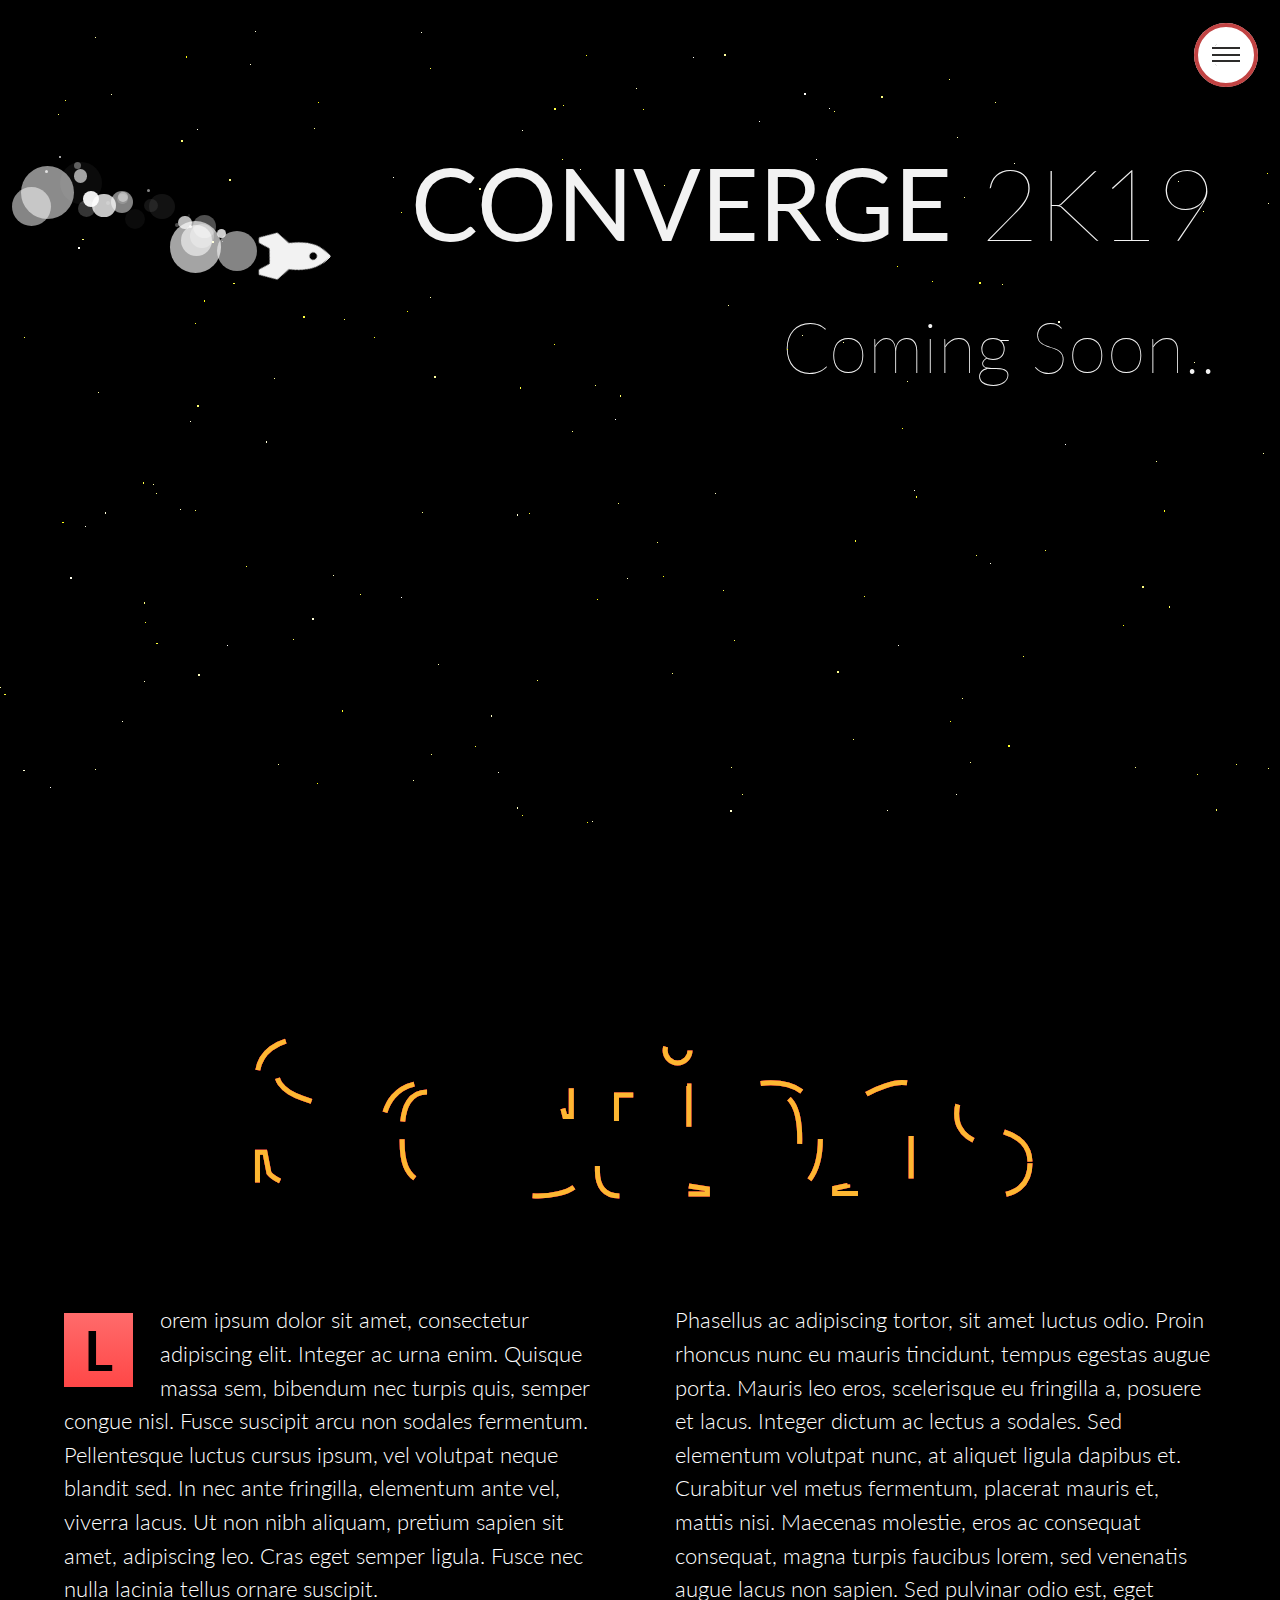
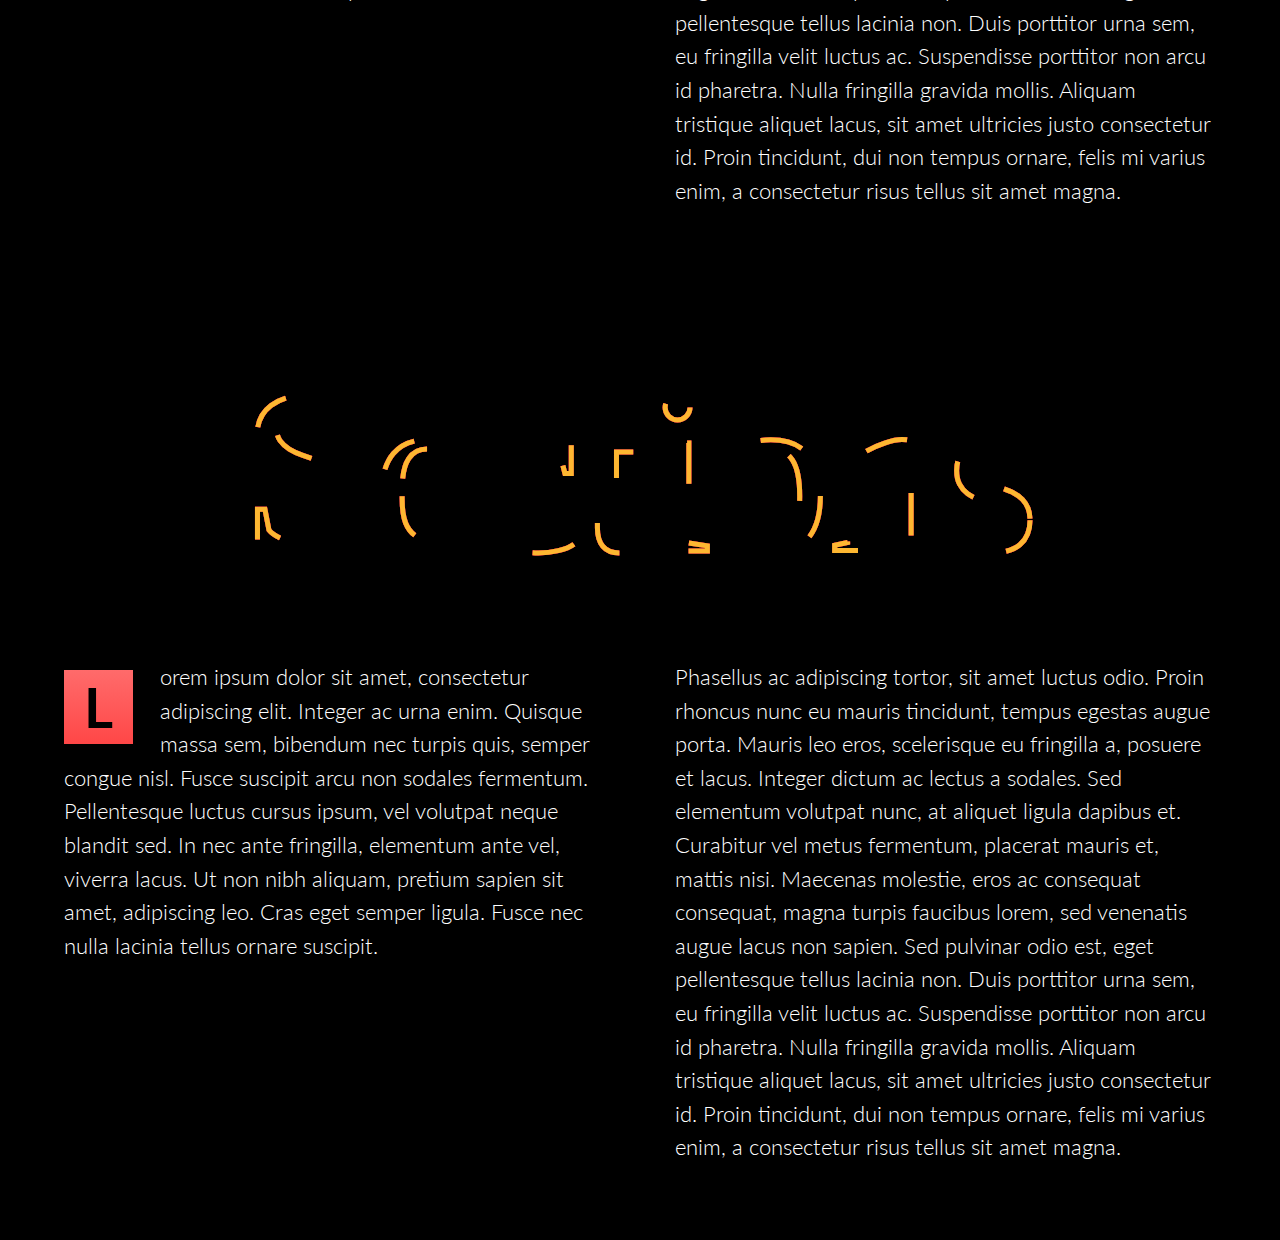
==== Converge[wip]/index.html @ 0203c0a3 "added a section type,integrated navbar and canvas" ====
<!DOCTYPE html>
<html lang="en" class="no-js">
	<head>
		<meta charset="UTF-8" />
		<meta name="viewport" content="width=device-width, initial-scale=1">
		<title>Menu Button</title>
		<link rel="shortcut icon" href="favicon.png">
		<link href="https://fonts.googleapis.com/css?family=Source+Sans+Pro:200,400|Playfair+Display:400,700" rel="stylesheet">
		<link rel="stylesheet" type="text/css" href="css2/normalize.css" />
		<link rel="stylesheet" type="text/css" href="css2/demo.css" />
		<link rel="stylesheet" type="text/css" href="pater2/pater.css" />
		  <link rel='stylesheet' href='http://netdna.bootstrapcdn.com/font-awesome/4.0.3/css/font-awesome.css'>

      <link rel="stylesheet" href="csscust/style.css">
		<script>document.documentElement.className = 'js';</script>
	</head>
	<body class="demo-5">
		<main class="main main--demo-5">
			<div class="content content--demo-5">
				<div class="hamburger hamburger--demo-5 js-hover">
					<div class="hamburger__line hamburger__line--01">
						<div class="hamburger__line-in hamburger__line-in--01 hamburger__line-in--demo-5"></div>
					</div>
					<div class="hamburger__line hamburger__line--02">
						<div class="hamburger__line-in hamburger__line-in--02 hamburger__line-in--demo-5"></div>
					</div>
					<div class="hamburger__line hamburger__line--03">
						<div class="hamburger__line-in hamburger__line-in--03 hamburger__line-in--demo-5"></div>
					</div>
					<div class="hamburger__line hamburger__line--cross01">
						<div class="hamburger__line-in hamburger__line-in--cross01 hamburger__line-in--demo-5"></div>
					</div>
					<div class="hamburger__line hamburger__line--cross02">
						<div class="hamburger__line-in hamburger__line-in--cross02 hamburger__line-in--demo-5"></div>
					</div>
				</div>
				  <div id='wrapper'>
    <header id='header'>
   
    </header>
    <div class='clearfix' id='banner'>
      <div class='wrap clearfix'>
        <h1><span>CONVERGE</span> 2K19</h1>
        <h2> Coming Soon..</h2>
      </div>
    </div>

    <div id='lipsum'>
      <div class='wrap clearfix'>
        <svg viewBox="0 0 960 300">
  <symbol id="s-text">
    <text text-anchor="middle" x="50%" y="80%">Sections</text>
  </symbol>

  <g class = "g-ants">
    <use xlink:href="#s-text" class="text-copy"></use>
    <use xlink:href="#s-text" class="text-copy"></use>
    <use xlink:href="#s-text" class="text-copy"></use>
    <use xlink:href="#s-text" class="text-copy"></use>
    <use xlink:href="#s-text" class="text-copy"></use>
  </g>
</svg>
        <p><span class='dropcap'>L</span>orem ipsum dolor sit amet, consectetur adipiscing elit. Integer ac urna enim. Quisque massa sem, bibendum nec turpis quis, semper congue nisl. Fusce suscipit arcu non sodales fermentum. Pellentesque luctus cursus ipsum, vel volutpat neque blandit sed. In nec ante fringilla, elementum ante vel, viverra lacus. Ut non nibh aliquam, pretium sapien sit amet, adipiscing leo. Cras eget semper ligula. Fusce nec nulla lacinia tellus ornare suscipit.</p>
        <p>Phasellus ac adipiscing tortor, sit amet luctus odio. Proin rhoncus nunc eu mauris tincidunt, tempus egestas augue porta. Mauris leo eros, scelerisque eu fringilla a, posuere et lacus. Integer dictum ac lectus a sodales. Sed elementum volutpat nunc, at aliquet ligula dapibus et. Curabitur vel metus fermentum, placerat mauris et, mattis nisi. Maecenas molestie, eros ac consequat consequat, magna turpis faucibus lorem, sed venenatis augue lacus non sapien. Sed pulvinar odio est, eget pellentesque tellus lacinia non. Duis porttitor urna sem, eu fringilla velit luctus ac. Suspendisse porttitor non arcu id pharetra. Nulla fringilla gravida mollis. Aliquam tristique aliquet lacus, sit amet ultricies justo consectetur id. Proin tincidunt, dui non tempus ornare, felis mi varius enim, a consectetur risus tellus sit amet magna.</p>
      </div>
    </div>


     <div id='lipsum'>
      <div class='wrap clearfix'>
        <svg viewBox="0 0 960 300">
  <symbol id="s-text">
    <text text-anchor="middle" x="50%" y="80%">Sections</text>
  </symbol>

  <g class = "g-ants">
    <use xlink:href="#s-text" class="text-copy"></use>
    <use xlink:href="#s-text" class="text-copy"></use>
    <use xlink:href="#s-text" class="text-copy"></use>
    <use xlink:href="#s-text" class="text-copy"></use>
    <use xlink:href="#s-text" class="text-copy"></use>
  </g>
</svg>
        <p><span class='dropcap'>L</span>orem ipsum dolor sit amet, consectetur adipiscing elit. Integer ac urna enim. Quisque massa sem, bibendum nec turpis quis, semper congue nisl. Fusce suscipit arcu non sodales fermentum. Pellentesque luctus cursus ipsum, vel volutpat neque blandit sed. In nec ante fringilla, elementum ante vel, viverra lacus. Ut non nibh aliquam, pretium sapien sit amet, adipiscing leo. Cras eget semper ligula. Fusce nec nulla lacinia tellus ornare suscipit.</p>
        <p>Phasellus ac adipiscing tortor, sit amet luctus odio. Proin rhoncus nunc eu mauris tincidunt, tempus egestas augue porta. Mauris leo eros, scelerisque eu fringilla a, posuere et lacus. Integer dictum ac lectus a sodales. Sed elementum volutpat nunc, at aliquet ligula dapibus et. Curabitur vel metus fermentum, placerat mauris et, mattis nisi. Maecenas molestie, eros ac consequat consequat, magna turpis faucibus lorem, sed venenatis augue lacus non sapien. Sed pulvinar odio est, eget pellentesque tellus lacinia non. Duis porttitor urna sem, eu fringilla velit luctus ac. Suspendisse porttitor non arcu id pharetra. Nulla fringilla gravida mollis. Aliquam tristique aliquet lacus, sit amet ultricies justo consectetur id. Proin tincidunt, dui non tempus ornare, felis mi varius enim, a consectetur risus tellus sit amet magna.</p>
      </div>
    </div>

  </div>
				<div class="global-menu">
					<div class="global-menu__wrap">
						<a class="global-menu__item global-menu__item--demo-5" href="#">Home</a>
						<a class="global-menu__item global-menu__item--demo-5" href="#">Events</a>
						<a class="global-menu__item global-menu__item--demo-5" href="#">Highlights</a>
						<a class="global-menu__item global-menu__item--demo-5" href="#">Reach Us</a>
						<a class="global-menu__item global-menu__item--demo-5" href="#">Meet our team</a>
					</div>
				</div>
				<svg class="shape-overlays" viewBox="0 0 100 100" preserveAspectRatio="none">
					<path class="shape-overlays__path"></path>
					<path class="shape-overlays__path"></path>
				</svg>
			</div>
		</main>
		<script src="js2/demo.js"></script>
		<script src="js2/easings.js"></script>
		<script src="js2/demo5.js"></script>
		  <script src='http://cdnjs.cloudflare.com/ajax/libs/jquery/2.1.3/jquery.min.js'></script>

  

    <script  src="jscust/index.js"></script>
	</body>
</html>
---- Converge[wip]/css2/demo.css ----
*,
*::after,
*::before {
	box-sizing: border-box;
}

html {
	background: #000;
}

body {
	font-family: 'Source Sans Pro', Avenir, 'Helvetica Neue', Helvetica, Arial, sans-serif;
	min-height: 100vh;
	color: #57585c;
	color: var(--color-text);	
	background-color: #fff;
	background-color: var(--color-bg);
	-webkit-font-smoothing: antialiased;
	-moz-osx-font-smoothing: grayscale;
}

/* Color schemes */
.demo-1 {
	--color-text: #fff;
	--color-bg: #ddd;
	--color-link: #fff;
	--color-link-hover: #2735da;
	--color-info: #fff;
	--color-main-bg: #171619;
	--path-fill-1: #413f46;
	--path-fill-2: #e6e5ea;
	--path-fill-3: #cccccc;
	--color-title: #fff;
	--font-family-title: 'Montserrat', sans-serif;
	--font-size-title: 7vmax;
	--font-weight-title: 700;
	--color-menu: #171616;
	--color-menu-hover: #ffffff;
	--font-family-menu: 'Montserrat', sans-serif;
	--font-size-menu: 3vmax;
	--font-weight-menu: 700;
	--button-bg: #fff;
	--button-circle: #6b6b6b;
	--button-line: #222;
}

.demo-2 {
	--color-text: #fff;
	--color-bg: #333;
	--color-link: #fff;
	--color-link-hover: #f44e5e;
	--color-info: #fff;
	--color-main-bg: #efcb7b;
	--path-fill-1: #dce3f1;
	--path-fill-2: #869ccc;
	--path-fill-3: #30436f;
	--path-fill-4: #0d1831;
	--color-title: #fff;
	--font-family-title: inherit;
	--font-size-title: 6vmax;
	--font-weight-title: 200;
	--color-menu: #fff;
	--color-menu-hover: #fff;
	--font-family-menu: inherit;
	--font-size-menu: 4vmax;
	--font-weight-menu: 200;
	--button-bg: #fff;
	--button-circle: #fff;
	--button-line: #222;
}

.demo-3 {
	--color-text: #fbd54a;
	--color-bg: #333;
	--color-link: #4d4f5f;
	--color-link-hover: #bfb5b5;
	--color-info: #fff;
	--color-main-bg: #24262d;
	--path-fill-1: #000000;
	--path-fill-2: #1d1d1f;
	--path-fill-3: #fbd54a;
	--color-title: #fff;
	--font-family-title: 'Arapey', serif;
	--font-size-title: 5vmax;
	--font-weight-title: 400;
	--color-menu: #000000;
	--color-menu-hover: #fff;
	--font-family-menu: 'Arapey', serif;
	--font-size-menu: 4vmax;
	--font-weight-menu: 400;
	--button-bg: #fff;
	--button-circle: #ada4a4;
	--button-line: #222;
}

.demo-4 {
	--color-text: #fff;
	--color-bg: #333;
	--color-link: #1b198c;
	--color-link-hover: #d3eaa2;
	--color-info: #fff;
	--color-main-bg: #3735d0;
	--path-fill-1: #241e84;
	--path-fill-2: #d3eaa2;
	--color-title: #fff;
	--font-family-title: 'Pompiere', serif;
	--font-size-title: 6vmax;
	--font-weight-title: 300;
	--color-menu: #3735d0;
	--color-menu-hover: #b2dc53;
	--font-family-menu: var(--font-family-title);
	--font-size-menu: 4vmax;
	--font-weight-menu: 300;
	--button-bg: #b3dc53;
	--button-circle: #1b198b;
	--button-line: #fff;
}

.demo-5 {
	--color-text: #c04444;
	--color-bg: #333;
	--color-link: #2d2c2b;
	--color-link-hover: #c14343;
	--color-info: #fff;
	--color-main-bg: #ece7de;
	--path-fill-1: #c04444;
	--path-fill-2: #1b1a19;
	--color-title: inherit;
	--font-family-title: 'Playfair Display', serif;
	--font-size-title: 6vmax;
	--font-weight-title: 700;
	--color-menu: #ffffff;
	--color-menu-hover: #c14343;
	--font-family-menu: var(--font-family-title);
	--font-size-menu: 3.5vmax;
	--font-weight-menu: 400;
	--button-bg: #fff;
	--button-circle: #c14343;
	--button-line: #2d2c2b;
}

.demo-6 {
	--color-text: #120047;
	--color-bg: #333;
	--color-link: #110046;
	--color-link-hover: #e83779;
	--color-info: #fff;
	--color-main-bg: #7115d8;
	--path-fill-1: url(#gradient1);
	--path-fill-2: url(#gradient2);
	--path-fill-3: url(#gradient3);
	--color-title: inherit;
	--font-family-title: 'Rozha One', serif;
	--font-size-title: 8vmax;
	--font-weight-title: 400;
	--color-menu: #ffffff;
	--color-menu-hover: #c14343;
	--font-family-menu: var(--font-family-title);
	--font-size-menu: 3.5vmax;
	--font-weight-menu: 400;
	--button-bg: #120047;
	--button-circle: #9236f7;
	--button-line: #ffffff;
}

/* Fade effect */
.js body {
	opacity: 0;
	transition: opacity 0.3s;		
}

.js body.render {
	opacity: 1;
}

a {
	text-decoration: none;
	color: #5d93d8;
	color: var(--color-link);
	outline: none;
}

a:hover,
a:focus {
	color: #423c2b;
	color: var(--color-link-hover);
	outline: none;
}

.hidden {
	position: absolute;
	overflow: hidden;
	width: 0;
	height: 0;
	pointer-events: none;
}

/* Icons */
.icon {
	display: block;
	width: 1.5em;
	height: 1.5em;
	margin: 0 auto;
	fill: currentColor;
}

.icon--keyboard {
	display: none;
}

main {
	position: relative;
	width: 100%;
	min-height: 100vh;
	background-color: var(--color-main-bg);
}

.content {
	position: relative;
	display: flex;
	justify-content: center;
	align-items: center;
	min-height: 100vh;
	margin: 0 auto;
	pointer-events: none;
}

.content--fixed {
	position: fixed;
	top: 0;
	left: 0;
	display: grid;
	align-content: space-between;
	width: 100%;
	max-width: none;
	min-height: 0;
	height: 100vh;
	padding: 1.5em;
	grid-template-columns: 50% 50%;
	grid-template-rows: auto auto 4em;
	grid-template-areas: 'header ...'
	'... ...'
	'github demos';
}

.content--fixed a {
	pointer-events: auto;
}

/* Header */
.codrops-header {
	position: relative;
	z-index: 100;
	display: flex;
	flex-direction: row;
	align-items: flex-start;
	align-items: center;
	align-self: start;
	grid-area: header;
	justify-self: start;
}

.codrops-header__title {
	font-size: 1em;
	font-weight: bold;
	margin: 0;
	padding: 0.75em 0;
}

.info {
	margin: 0 0 0 1.25em;
	font-style: italic;
	color: var(--color-info);
	font-weight: bold;
}

.github {
	display: block;
	align-self: end;
	grid-area: github;
	justify-self: start;
	margin: 0.5em;
}

.demos {
	position: relative;
	display: block;
	align-self: end;
	text-align: center;
	grid-area: demos;
	margin-bottom: 0.5em;
}

.demo {
	margin: 0 0.15em;
}

.demo:hover,
.demo:focus {
	opacity: 0.5;
}

.demo span {
	white-space: nowrap;
	text-transform: lowercase;
	pointer-events: none;
}

.demo span::before {
	content: '#';
}

a.demo--current {
	pointer-events: none;
}

/* Top Navigation Style */
.codrops-links {
	position: relative;
	display: flex;
	justify-content: center;
	margin: 0 1em 0 0;
	text-align: center;
	white-space: nowrap;
}

.codrops-icon {
	display: inline-block;
	margin: 0.15em;
	padding: 0.25em;
}

.demo-title {
	color: var(--color-title);
	font-family: var(--font-family-title);
	font-size: var(--font-size-title);
	font-weight: var(--font-weight-title);
}

.global-menu {
	width: 100vw;
	height: 90vh;
	display: flex;
	justify-content: center;
	align-items: center;
	position: fixed;
	top: 0;
	left: 0;
	pointer-events: none;
	z-index: 100;
}

.demo-5 .global-menu {
	text-align: center;
}

.global-menu__item {
	color: var(--color-menu);
	font-family: var(--font-family-menu);
	font-size: var(--font-size-menu);
	font-weight: var(--font-weight-menu);
	opacity: 0;
	transform: translateY(-100%);
	pointer-events: none;
	display: block;
	margin: 0.25em 0;
	transition: transform 0.3s, opacity 0.3s;
	transition-timing-function: ease-in;
}

.global-menu__item--demo-2:nth-child(odd) {
	transform: translateY(-100%) rotate(10deg);
}

.global-menu__item--demo-2:nth-child(even) {
	transform: translateY(-100%) rotate(-10deg);
}

.global-menu__item--demo-3 {
	transition: transform 0.1s, opacity 0.1s;
	transform: translateY(100%);
	transition-timing-function: ease-out;
}

.global-menu__item--demo-4,
.global-menu__item--demo-5 {
	transition: transform 0.1s, opacity 0.1s;
	transition-timing-function: ease-out;
}

.global-menu__item--demo-4 {
	transform: translateX(40%);
}

.global-menu__item--demo-5:nth-child(odd) {
	transform: translateX(100%) rotate(10deg) scale(0.5);
}

.global-menu__item--demo-5:nth-child(even) {
	transform: translateX(100%) rotate(-10deg) scale(0.5);
}

.global-menu__item--demo-6 {
	transform: translateY(100%);
}

.global-menu__item:hover {
	color: var(--color-menu-hover);
}

.global-menu__item.is-opened {
	opacity: 1;
	transform: translateY(0) rotate(0);
	pointer-events: auto;
	transition-timing-function: ease;
}

.global-menu__item--demo-4.is-opened,
.global-menu__item--demo-5.is-opened {
	transform: translateX(0) rotate(0);
}

.global-menu__item--demo-4.is-opened {
	transition-timing-function: cubic-bezier(0.230, 1.000, 0.355, 1.400);
}

.global-menu__item:nth-of-type(1) {
	transition-delay: 0s;
}

.global-menu__item.is-opened:nth-of-type(1) {
	transition-delay: 0.85s;
}

.global-menu__item:nth-of-type(2) {
	transition-delay: 0.05s;
}

.global-menu__item.is-opened:nth-of-type(2) {
	transition-delay: 0.8s;
}

.global-menu__item:nth-of-type(3) {
	transition-delay: 0.1s;
}

.global-menu__item.is-opened:nth-of-type(3) {
	transition-delay: 0.75s;
}

.global-menu__item:nth-of-type(4) {
	transition-delay: 0.15s;
}

.global-menu__item.is-opened:nth-of-type(4) {
	transition-delay: 0.7s;
}

/* demo 2 */
.global-menu__item--demo-2:nth-of-type(1) {
	transition-delay: 0s;
}

.global-menu__item--demo-2.is-opened:nth-of-type(1) {
	transition-delay: 0.85s;
}

.global-menu__item--demo-2:nth-of-type(2) {
	transition-delay: 0.05s;
}

.global-menu__item--demo-2.is-opened:nth-of-type(2) {
	transition-delay: 0.8s;
}

.global-menu__item--demo-2:nth-of-type(3) {
	transition-delay: 0.1s;
}

.global-menu__item--demo-2.is-opened:nth-of-type(3) {
	transition-delay: 0.75s;
}

.global-menu__item--demo-2:nth-of-type(4) {
	transition-delay: 0.15s;
}

.global-menu__item--demo-2.is-opened:nth-of-type(4) {
	transition-delay: 0.7s;
}

/* demo 3 */
.global-menu__item--demo-3.is-opened {
	transition-duration: 0.3s;
}

.global-menu__item--demo-3:nth-of-type(1) {
	transition-delay: 0s;
}

.global-menu__item--demo-3.is-opened:nth-of-type(1) {
	transition-delay: 0.65s;
}

.global-menu__item--demo-3:nth-of-type(2) {
	transition-delay: 0s;
}

.global-menu__item--demo-3.is-opened:nth-of-type(2) {
	transition-delay: 0.7s;
}

.global-menu__item--demo-3:nth-of-type(3) {
	transition-delay: 0s;
}

.global-menu__item--demo-3.is-opened:nth-of-type(3) {
	transition-delay: 0.75s;
}

.global-menu__item--demo-3:nth-of-type(4) {
	transition-delay: 0s;
}

.global-menu__item--demo-3.is-opened:nth-of-type(4) {
	transition-delay: 0.8s;
}

/* demo 4 */
.global-menu__item--demo-4.is-opened {
	transition-duration: 0.6s;
}

.global-menu__item--demo-4:nth-of-type(1) {
	transition-delay: 0s;
}

.global-menu__item--demo-4.is-opened:nth-of-type(1) {
	transition-delay: 0.45s;
}

.global-menu__item--demo-4:nth-of-type(2) {
	transition-delay: 0.05s;
}

.global-menu__item--demo-4.is-opened:nth-of-type(2) {
	transition-delay: 0.5s;
}

.global-menu__item--demo-4:nth-of-type(3) {
	transition-delay: 0.1s;
}

.global-menu__item--demo-4.is-opened:nth-of-type(3) {
	transition-delay: 0.55s;
}

.global-menu__item--demo-4:nth-of-type(4) {
	transition-delay: 0.15s;
}

.global-menu__item--demo-4.is-opened:nth-of-type(4) {
	transition-delay: 0.6s;
}

/* demo 5 */
.global-menu__item--demo-5.is-opened {
	transition-duration: 0.4s;
}

.global-menu__item--demo-5:nth-of-type(1) {
	transition-delay: 0s;
}

.global-menu__item--demo-5.is-opened:nth-of-type(1) {
	transition-delay: 0.55s;
}

.global-menu__item--demo-5:nth-of-type(2) {
	transition-delay: 0.05s;
}

.global-menu__item--demo-5.is-opened:nth-of-type(2) {
	transition-delay: 0.6s;
}

.global-menu__item--demo-5:nth-of-type(3) {
	transition-delay: 0.1s;
}

.global-menu__item--demo-5.is-opened:nth-of-type(3) {
	transition-delay: 0.65s;
}

.global-menu__item--demo-5:nth-of-type(4) {
	transition-delay: 0.15s;
}

.global-menu__item--demo-5.is-opened:nth-of-type(4) {
	transition-delay: 0.7s;
}

/* demo 6 */
.global-menu__item--demo-6.is-opened {
	transition-duration: 0.8s;
}

.global-menu__item--demo-6:nth-of-type(1) {
	transition-delay: 0.25s;
}

.global-menu__item--demo-6.is-opened:nth-of-type(1) {
	transition-delay: 1s;
}

.global-menu__item--demo-6:nth-of-type(2) {
	transition-delay: 0.2s;
}

.global-menu__item--demo-6.is-opened:nth-of-type(2) {
	transition-delay: 1.1s;
}

.global-menu__item--demo-6:nth-of-type(3) {
	transition-delay: 0.15s;
}

.global-menu__item--demo-6.is-opened:nth-of-type(3) {
	transition-delay: 1.2s;
}

.global-menu__item--demo-6:nth-of-type(4) {
	transition-delay: 0.1s;
}

.global-menu__item--demo-6.is-opened:nth-of-type(4) {
	transition-delay: 1.3s;
}

.shape-overlays {
	width: 100vw;
	height: 100vh;
	pointer-events: none;
	position: fixed;
	top: 0;
	left: 0;
}

.shape-overlays.is-opened {
	pointer-events: auto;
}

.shape-overlays__path:nth-of-type(1) {
	fill: var(--path-fill-1);
}

.shape-overlays__path:nth-of-type(2) {
	fill: var(--path-fill-2);
}

.shape-overlays__path:nth-of-type(3) {
	fill: var(--path-fill-3);
}

.shape-overlays__path:nth-of-type(4) {
	fill: var(--path-fill-4);
}

@-webkit-keyframes intervalHamburgerBorder {
	0% {
		opacity: 1;
		-webkit-transform: scale(1);
		transform: scale(1);
	}
	80% {
		-webkit-transform: scale(1.6);
		transform: scale(1.6);
	}
	100% {
		opacity: 0;
		-webkit-transform: scale(1.6);
		transform: scale(1.6);
	}
}

@keyframes intervalHamburgerBorder {
	0% {
		opacity: 1;
		-webkit-transform: scale(1);
		transform: scale(1);
	}
	80% {
		-webkit-transform: scale(1.6);
		transform: scale(1.6);
	}
	100% {
		opacity: 0;
		-webkit-transform: scale(1.6);
		transform: scale(1.6);
	}
}

.hamburger {
	width: 64px;
	height: 64px;
	display: block;
	position: relative;
	cursor: pointer;
	position: absolute;
	top: 2.25em;
	right: 2.25em;
	z-index: 110;
	border-radius: 50%;
	background-color: var(--button-bg);
	pointer-events: auto;
	-webkit-tap-highlight-color: rgba(0,0,0,0);
}

.hamburger::after {
	width: 64px;
	height: 64px;
	box-sizing: border-box;
	content: '';
	display: block;
	position: absolute;
	top: 0;
	left: 0;
	pointer-events: none;
	border: 4px solid var(--button-circle);
	border-radius: 50%;
	-webkit-animation-duration: 1.2s;
	animation-duration: 1.2s;
	-webkit-animation-name: intervalHamburgerBorder;
	animation-name: intervalHamburgerBorder;
	-webkit-animation-iteration-count: infinite;
	animation-iteration-count: infinite;
}

.hamburger__line {
	width: 28px;
	height: 2px;
	overflow: hidden;
	position: absolute;
	z-index: 10;
}

.hamburger__line-in {
	width: 84px;
	height: 2px;
	position: absolute;
	top: 0;
	left: 0;
}

.hamburger__line-in::before,
.hamburger__line-in::after {
	width: 28px;
	height: 2px;
	content: '';
	display: block;
	position: absolute;
	top: 0;
	background-color: var(--button-line);
}

.hamburger__line-in::before {
	left: -56px;
}

.hamburger__line-in::after {
	left: 0;
}

.hamburger__line--01,
.hamburger__line--02,
.hamburger__line--03,
.hamburger__line--cross01,
.hamburger__line--cross02 {
	left: 18px;
}

.hamburger__line--01 {
	top: 24.6px;
}

.hamburger__line--02,
.hamburger__line--cross01,
.hamburger__line--cross02 {
	top: 31px;
}

.hamburger__line--03 {
	top: 37.4px;
}

.hamburger__line--cross01 {
	-webkit-transform: rotate(45deg);
	transform: rotate(45deg);
}

.hamburger__line--cross02 {
	-webkit-transform: rotate(-45deg);
	transform: rotate(-45deg);
}

.hamburger__line {
	-webkit-transition-duration: 0.6s;
	transition-duration: 0.6s;
	-webkit-transition-timing-function: cubic-bezier(0.19, 1, 0.22, 1);
	transition-timing-function: cubic-bezier(0.19, 1, 0.22, 1);
}

.hamburger__line-in {
	-webkit-transition-duration: 0.6s;
	transition-duration: 0.6s;
	-webkit-transition-timing-function: cubic-bezier(0.19, 1, 0.22, 1);
	transition-timing-function: cubic-bezier(0.19, 1, 0.22, 1);
}

.hamburger__line-in::before,
.hamburger__line-in::after {
	-webkit-transition-timing-function: cubic-bezier(0.19, 1, 0.22, 1);
	transition-timing-function: cubic-bezier(0.19, 1, 0.22, 1);
	-webkit-transition-property: -webkit-transform;
	transition-property: -webkit-transform;
	transition-property: transform;
	transition-property: transform, -webkit-transform;
}

.hamburger__line-in--cross01,
.hamburger__line-in--cross02 {
	-webkit-transform: translateX(-33.3%);
	transform: translateX(-33.3%);
}

.hamburger__line-in--01 {
	-webkit-transition-delay: 0.2s;
	transition-delay: 0.2s;
}

.hamburger__line-in--02 {
	-webkit-transition-delay: 0.25s;
	transition-delay: 0.25s;
}

.hamburger__line-in--02::before,
.hamburger__line-in--02::after {
	-webkit-transition-delay: 0.05s;
	transition-delay: 0.05s;
}

.hamburger__line-in--03 {
	-webkit-transition-delay: 0.3s;
	transition-delay: 0.3s;
}

.hamburger__line-in--03::before,
.hamburger__line-in--03::after {
	-webkit-transition-delay: 0.1s;
	transition-delay: 0.1s;
}

.hamburger__line-in--cross01 {
	-webkit-transition-delay: 0.0s;
	transition-delay: 0.0s;
}

.hamburger__line-in--cross02 {
	-webkit-transition-delay: 0.05s;
	transition-delay: 0.05s;
}

.hamburger__line-in--cross02::before,
.hamburger__line-in--cross02::after {
	-webkit-transition-delay: 0.1s;
	transition-delay: 0.1s;
}

.hamburger.is-opened-navi .hamburger__line-in--01,
.hamburger.is-opened-navi .hamburger__line-in--02,
.hamburger.is-opened-navi .hamburger__line-in--03 {
	-webkit-transform: translateX(33.3%);
	transform: translateX(33.3%);
}

.hamburger.is-opened-navi .hamburger__line-in--cross01,
.hamburger.is-opened-navi .hamburger__line-in--cross02 {
	-webkit-transform: translateX(0);
	transform: translateX(0);
}

.hamburger.is-opened-navi .hamburger__line-in--01 {
	-webkit-transition-delay: 0s;
	transition-delay: 0s;
}

.hamburger.is-opened-navi .hamburger__line-in--02 {
	-webkit-transition-delay: 0.05s;
	transition-delay: 0.05s;
}

.hamburger.is-opened-navi .hamburger__line-in--03 {
	-webkit-transition-delay: 0.1s;
	transition-delay: 0.1s;
}

.hamburger.is-opened-navi .hamburger__line-in--cross01 {
	-webkit-transition-delay: 0.25s;
	transition-delay: 0.25s;
}

.hamburger.is-opened-navi .hamburger__line-in--cross02 {
	-webkit-transition-delay: 0.3s;
	transition-delay: 0.3s;
}

.hamburger:hover .hamburger__line-in::before,
.hamburger:hover .hamburger__line-in::after {
	-webkit-transform: translateX(200%);
	transform: translateX(200%);
}

.hamburger:hover .hamburger__line-in--01::before,
.hamburger:hover .hamburger__line-in--01::after,
.hamburger:hover .hamburger__line-in--02::before,
.hamburger:hover .hamburger__line-in--02::after,
.hamburger:hover .hamburger__line-in--03::before,
.hamburger:hover .hamburger__line-in--03::after {
	-webkit-transition-duration: 1s;
	transition-duration: 1s;
}

.hamburger:hover .hamburger__line-in--cross01::before,
.hamburger:hover .hamburger__line-in--cross01::after,
.hamburger:hover .hamburger__line-in--cross02::before,
.hamburger:hover .hamburger__line-in--cross02::after {
	-webkit-transition-duration: 0s;
	transition-duration: 0s;
}

.hamburger.is-opened-navi:hover .hamburger__line-in--cross01::before,
.hamburger.is-opened-navi:hover .hamburger__line-in--cross01::after,
.hamburger.is-opened-navi:hover .hamburger__line-in--cross02::before,
.hamburger.is-opened-navi:hover .hamburger__line-in--cross02::after {
	-webkit-transition-duration: 1s;
	transition-duration: 1s;
}

.hamburger.is-opened-navi:hover .hamburger__line-in--01::before,
.hamburger.is-opened-navi:hover .hamburger__line-in--01::after,
.hamburger.is-opened-navi:hover .hamburger__line-in--02::before,
.hamburger.is-opened-navi:hover .hamburger__line-in--02::after,
.hamburger.is-opened-navi:hover .hamburger__line-in--03::before,
.hamburger.is-opened-navi:hover .hamburger__line-in--03::after {
	-webkit-transition-duration: 0s;
	transition-duration: 0s;
}


@media screen and (min-width: 55em) {
	.icon--keyboard {
		position: absolute;
		right: 0.55em;
		bottom: -30%;
		display: block;
		width: 54px;
		height: 46px;
		fill: var(--color-link);
	}
	.demos {
		display: flex;
		padding-right: 80px;
		justify-self: end;
	}
	.demo {
		display: block;
		width: 17px;
		height: 17px;
		margin: 0 4px;
		border-radius: 50%;
		background: var(--color-link);
	}
	a.demo--current {
		background: var(--color-link-hover);
	}
	.demo span {
		position: absolute;
		line-height: 1;
		right: 100%;
		display: none;
		margin: 0 1em 0 0;
	}
	.demo--current span {
		display: block;
	}
}

@media screen and (max-width: 55em) {
	html,
	body {
		overflow-x: hidden;
		width: 100vw;
		height: 100%;
	}
	.hamburger {
		position: fixed;
		top: 0.5em;
		right: 0.5em;
		transform: scale(0.75);
	}
	.content {
		height: auto;
		min-height: 0;
		padding-bottom: 10em;
		flex-direction: column;
	}
	.content--fixed {
		position: relative;
		z-index: 0;
		display: block;
		padding: 0.85em;
	}
	.codrops-header {
		flex-direction: column;
		align-items: center;
	}
	.codrops-header__title {
		font-weight: bold;
		padding-bottom: 0.25em;
		text-align: center;
	}
	.github {
		display: block;
		margin: 1em auto;
	}
	.codrops-links {
		margin: 0;
	}
}
---- Converge[wip]/pater2/pater.css ----
.pater {
	font-family: -apple-system, BlinkMacSystemFont, 'Segoe UI', Helvetica, Arial, sans-serif !important;
	position: fixed;
	z-index: 1000;
	right: 0;
	bottom: 0;
	display: grid;
	width: 100%;
	padding: 1em 0;
	text-align: left;
	grid-template-columns: auto;
	grid-template-rows: auto auto auto;
}

.pater:hover,
.pater:focus {
	color: var(--color-link);
}

.pater::before {
	content: 'Our Sponsor';
	font-size: 0.75em;
	display: inline-block;
	padding: 0 0 5px 10px;
	vertical-align: middle;
	grid-area: 1 / 1 / 2 / 2;
}

.pater__img {
	display: none;
	overflow: hidden;
	background-image: url(hellosign.png);
	background-size: cover;
	grid-area: 2 / 1 / 3 / 2;
}

.pater__title {
	font-size: 0.85em;
	font-weight: normal;
	font-weight: bold;
	align-self: end;
	margin: 0;
}

.pater__title,
.pater__description {
	align-self: start;
	padding: 10px 0 0 10px;
	grid-area: 2 / 1 / 3 / 3;
}

.pater__description {
	font-size: 0.85em;
	display: none;
	margin: 0;
	opacity: 0;
}

@media screen and (min-width: 60em) {
	.pater {
		bottom: 6em;
		right: 0;
		left: auto;
		width: calc(250px + 2em);
		margin: 0 1.5em 0 0;
		padding: 0;
		padding: 0;
		text-align: right;
		background: transparent;
	}
	.pater__img {
		display: flex;
		width: 100%;
		padding-bottom: 50%;
	}
	.pater::before {
		display: block;
		padding: 0 0 10px 0;
	}
	.pater:hover .pater__title {
		opacity: 0;
	}
	.pater:hover .pater__description {
		opacity: 1;
	}
	.pater__description {
		display: block;
	}
	.pater__title {
		padding: 10px;
	}
	.pater__title,
	.pater__description {
		padding-left: 0;
		transition: opacity 0.5s;
		grid-area: 3 / 1 / 4 / 2;
	}
}
---- Converge[wip]/csscust/style.css ----
@import url(https://fonts.googleapis.com/css?family=Lato:100,300,400,700);
.clearfix {
  zoom: 1;
}
.clearfix:before, .clearfix:after {
  content: "";
  display: table;
}
.clearfix:after {
  clear: both;
}

* {
  -webkit-box-sizing: border-box;
  -moz-box-sizing: border-box;
  -ms-box-sizing: border-box;
  box-sizing: border-box;
}

body {
  display: block;
  width: 100%;
  margin: 0;
  pdding: 0;
  background: #e8e8e8;
  background-color: #d9d9d9;
  background-image: -webkit-gradient(linear, left top, left bottom, from(#e8e8e8), to(#d9d9d9));
  background-image: -webkit-linear-gradient(top, #e8e8e8, #d9d9d9);
  background-image: -moz-linear-gradient(top, #e8e8e8, #d9d9d9);
  background-image: -o-linear-gradient(top, #e8e8e8, #d9d9d9);
  background-image: linear-gradient(to bottom, #e8e8e8, #d9d9d9);
  font-family: 'lato', helvetica, arial, sans-serif;
  font-size: 62.5%;
}

#wrapper {
  display: block;
  padding: 0;
  width: 100%;
}

#header {
  display: block;
  padding-top: 27px;
  background: black;
}
#header ul {
  display: block;
  padding: 0;
  margin: 0 0 0;
  list-style: none;
}
#header ul li {
  display: block;
  float: left;
  height: 50px;
  line-height: 50px;
}
#header ul li a {
  color: #f2f2f2;
  font-weight: 300;
  font-size: 1.2rem;
  margin-right: 1em;
  cursor: pointer;
  padding: 5px 10px;
  -webkit-transition: all 0.2s linear;
  -moz-transition: all 0.2s linear;
  -o-transition: all 0.2s linear;
  -ms-transition: all 0.2s linear;
}
#header ul li a:focus, #header ul li a:hover {
  background: white;
  color: black;
}

#banner {
  background: black;
  position: relative;
  height: 900px !important;
  margin: 0;
  padding-bottom: 100px;
  color: #f2f2f2;
  overflow: hidden;
  cursor: pointer;
}
#banner h1 {
  margin-top: 100px;
  font-size: 9rem;
  font-size: 100px;
  font-weight: 100;
  line-height: 1.5em;
  width: 70%;
  float: right;
  text-align: right;
}
#banner h1 span {
  font-weight: 400;
}

#banner h2 {
  margin-top: -50px;
  font-size: 4rem;
  font-size: 70px;
  font-weight: 100;
  line-height: 1.5em;
  width: 70%;
  float: right;
  text-align: right;
}
#items {
  display: block;
  background: black;
}

.panels {
  display: block;
  padding: 0;
  margin: 0 0 0;
  list-style: none;
  width: 100%;
}
.panels li {
  display: block;
  position: relative;
  float: left;
  width: 31%;
  top: -50px;
  height: 250px;
  margin-right: 3%;
  background: #FF6B6B;
  background-color: #ff4747;
  background-image: -webkit-gradient(linear, left top, left bottom, from(#FF6B6B), to(#ff4747));
  background-image: -webkit-linear-gradient(top, #FF6B6B, #ff4747);
  background-image: -moz-linear-gradient(top, #FF6B6B, #ff4747);
  background-image: -o-linear-gradient(top, #FF6B6B, #ff4747);
  background-image: linear-gradient(to bottom, #FF6B6B, #ff4747);
  opacity: .8;
  overflow: hidden;
  -webkit-transition: all 0.3s linear;
  -moz-transition: all 0.3s linear;
  -o-transition: all 0.3s linear;
  -ms-transition: all 0.3s linear;
}
@media screen and (max-width: 768px) {
  .panels li {
    width: 100%;
    height: 150px;
    margin-right: 0;
    margin-bottom: 1em;
  }
  .panels li i {
    top: -50px !important;
  }
}
.panels li:nth-child(2) {
  background: #4ECDC4;
  background-color: #36c1b7;
  background-image: -webkit-gradient(linear, left top, left bottom, from(#4ECDC4), to(#36c1b7));
  background-image: -webkit-linear-gradient(top, #4ECDC4, #36c1b7);
  background-image: -moz-linear-gradient(top, #4ECDC4, #36c1b7);
  background-image: -o-linear-gradient(top, #4ECDC4, #36c1b7);
  background-image: linear-gradient(to bottom, #4ECDC4, #36c1b7);
}
.panels li:nth-child(3) {
  background: #B0698B;
  background-color: #a15579;
  background-image: -webkit-gradient(linear, left top, left bottom, from(#B0698B), to(#a15579));
  background-image: -webkit-linear-gradient(top, #B0698B, #a15579);
  background-image: -moz-linear-gradient(top, #B0698B, #a15579);
  background-image: -o-linear-gradient(top, #B0698B, #a15579);
  background-image: linear-gradient(to bottom, #B0698B, #a15579);
}
.panels li:nth-child(3n) {
  margin-right: 0;
}
.panels li i {
  position: absolute;
  top: 10%;
  right: -10px;
  font-size: 220px;
}

#lipsum {
  margin: 0;
  padding: 27px 0;
  background: black;
  color: white;
  font-size: 1.4rem;
  line-height: 1.5em;
  font-weight: 300;
}
#lipsum p {
  width: 47%;
  padding: 27px 0;
  float: left;
  margin-right: 6%;
  background: black;
}
#lipsum p:nth-of-type(2) {
  margin-right: 0;
}
@media screen and (max-width: 600px) {
  #lipsum p {
    width: 100%;
    margin-right: 0;
  }
}
#lipsum h2 {
  font-size: 3rem;
  font-weight: 100;
}
#lipsum .dropcap {
  display: block;
  float: left;
  padding: 20px;
  margin: 10px 27px 13px 0;
  font-size: 3.5rem;
  color: black;
  background: #FF6B6B;
  background-color: #ff4747;
  background-image: -webkit-gradient(linear, left top, left bottom, from(#FF6B6B), to(#ff4747));
  background-image: -webkit-linear-gradient(top, #FF6B6B, #ff4747);
  background-image: -moz-linear-gradient(top, #FF6B6B, #ff4747);
  background-image: -o-linear-gradient(top, #FF6B6B, #ff4747);
  background-image: linear-gradient(to bottom, #FF6B6B, #ff4747);
  font-weight: 700;
}

.shippy {
  display: block;
  position: absolute;
  background: url(http://games.ericbrewer.ca/images/rocket.png) no-repeat 0 0;
  z-index: 3;
}
.shippy:before {
  display: block;
  width: 100%;
  height: 100%;
  position: absolute;
  top: 0;
  left: 0;
  content: '\f135';
  font-size: 70px;
  font-family: 'fontAwesome';
  transform-origin: 50% 50%;
  transform: rotate(45deg) translateY(50px) translateX(50px);
}

.cloud {
  display: block;
  position: absolute;
  background: white;
  border-radius: 40px;
  z-index: 2;
}

.star {
  display: block;
  position: absolute;
  background: white;
  border-radius: 2;
  z-index: 1;
}

.wrap {
  display: block;
  width: 90%;
  padding: 0;
  margin: 0 auto;
}


.wrap svg {
    display: block;
    font: 10.5em 'Montserrat';
    width: 960px;
    height: 300px;
    margin: 0 auto;
}

.text-copy {
    fill: none;
    stroke: white;
    stroke-dasharray: 6% 29%;
    stroke-width: 5px;
    stroke-dashoffset: 0%;
    animation: stroke-offset 5.5s infinite linear;
}

.text-copy:nth-child(1){
  stroke: #4D163D;
  animation-delay: -1;
}

.text-copy:nth-child(2){
  stroke: #840037;
  animation-delay: -2s;
}

.text-copy:nth-child(3){
  stroke: #BD0034;
  animation-delay: -3s;
}

.text-copy:nth-child(4){
  stroke: #BD0034;
  animation-delay: -4s;
}

.text-copy:nth-child(5){
  stroke: #FDB731;
  animation-delay: -5s;
}

@keyframes stroke-offset{
  100% {stroke-dashoffset: -35%;}
}
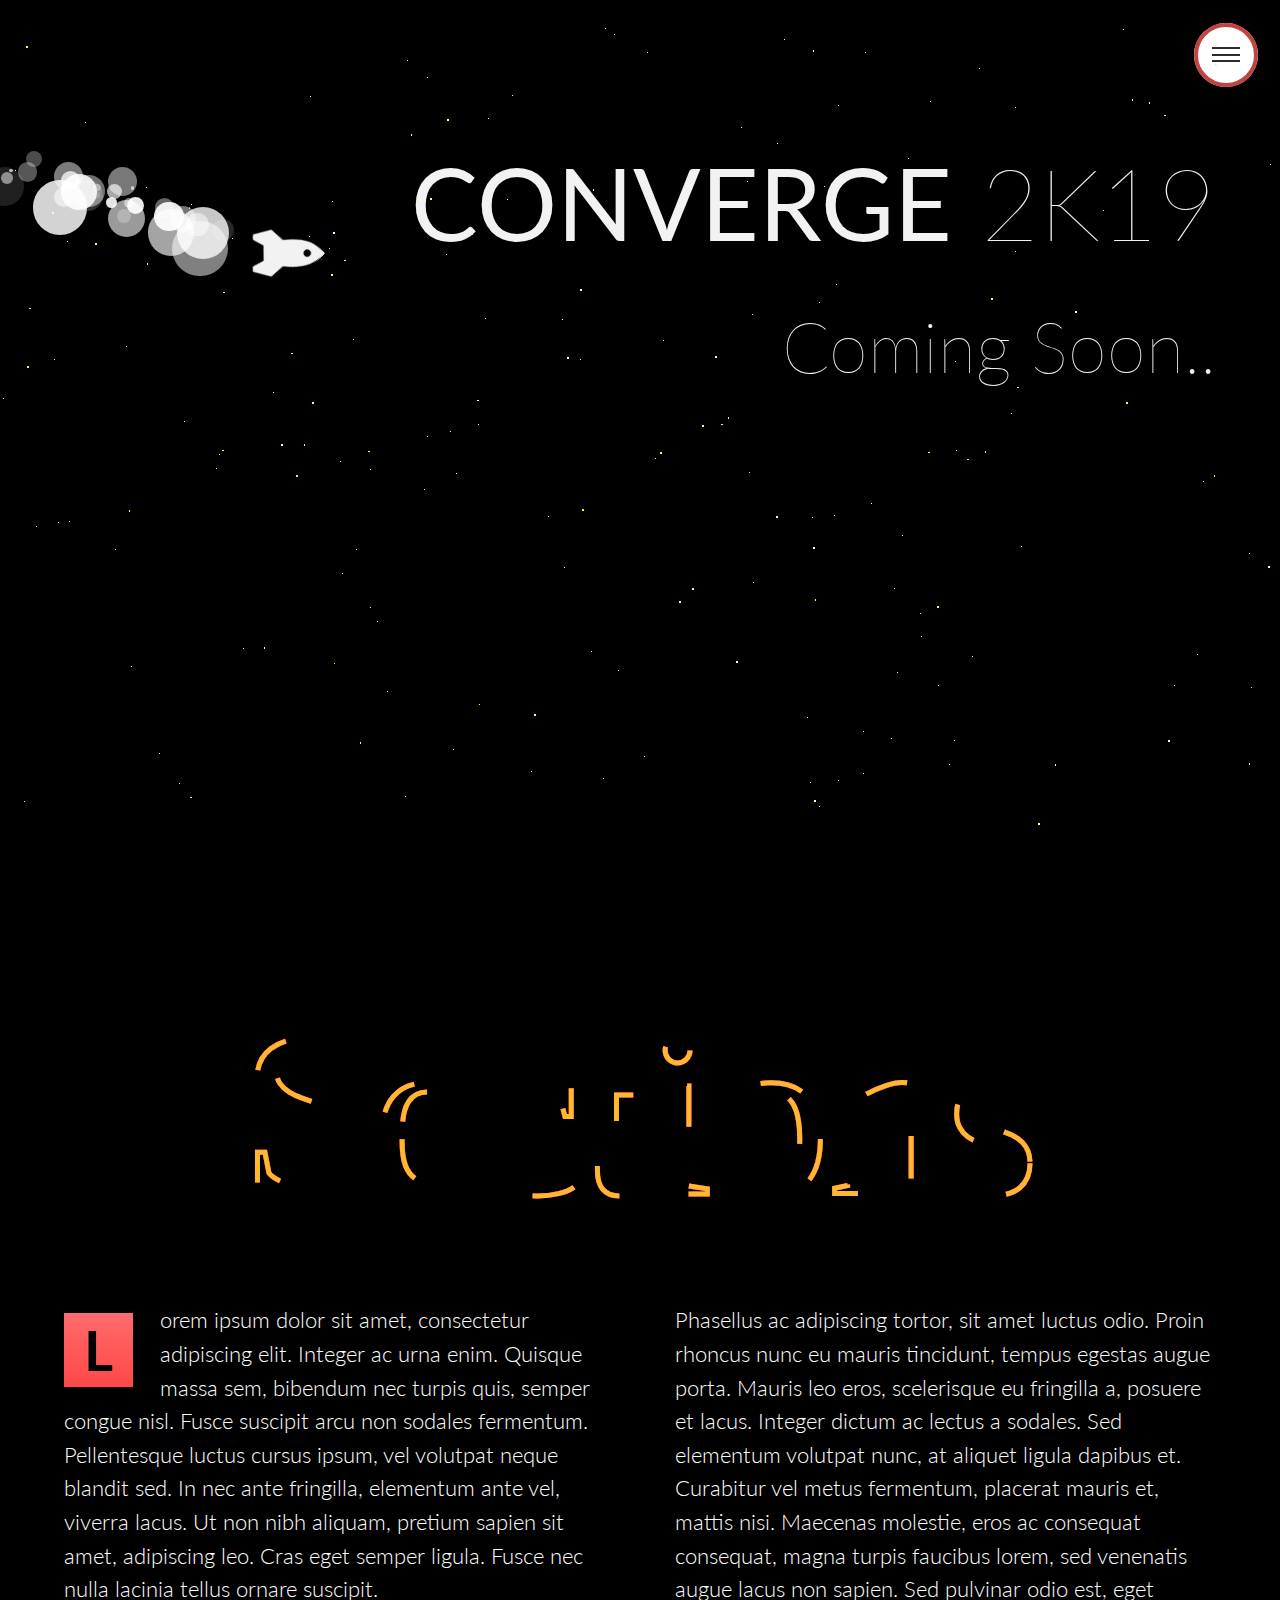
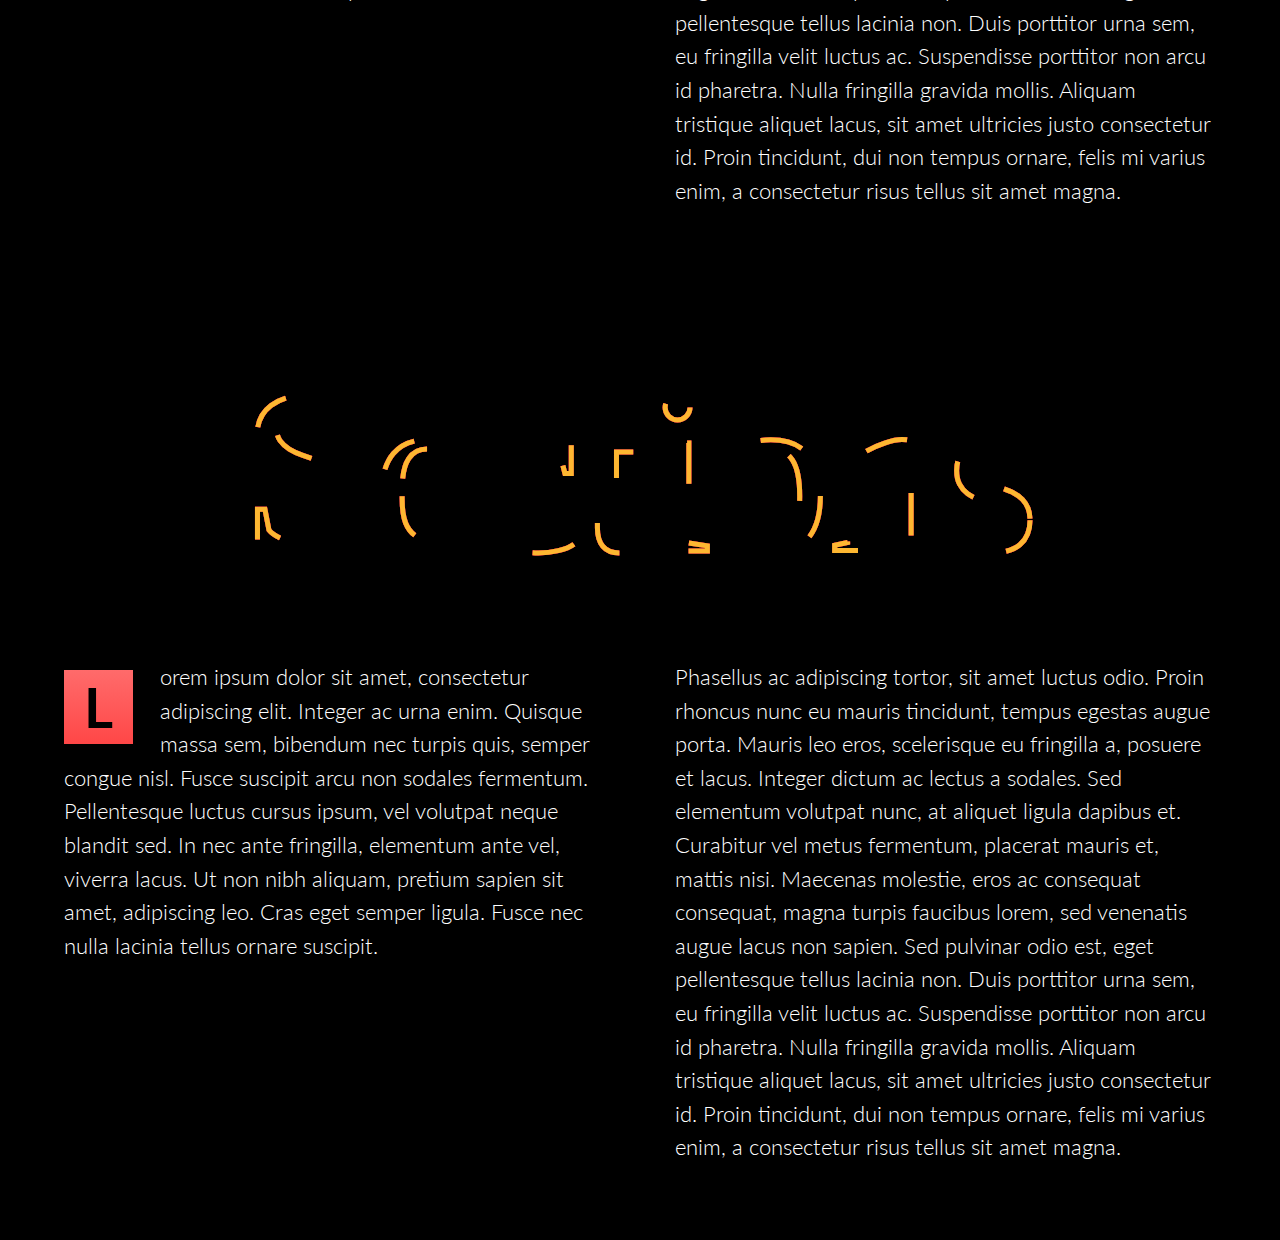
==== commit b2d380e1: "changed certain security delimeters" ====
--- a/Converge[wip]/index.html
+++ b/Converge[wip]/index.html
@@ -3,13 +3,13 @@
 	<head>
 		<meta charset="UTF-8" />
 		<meta name="viewport" content="width=device-width, initial-scale=1">
-		<title>Menu Button</title>
+		<title>CONVERGE</title>
 		<link rel="shortcut icon" href="favicon.png">
 		<link href="https://fonts.googleapis.com/css?family=Source+Sans+Pro:200,400|Playfair+Display:400,700" rel="stylesheet">
 		<link rel="stylesheet" type="text/css" href="css2/normalize.css" />
 		<link rel="stylesheet" type="text/css" href="css2/demo.css" />
 		<link rel="stylesheet" type="text/css" href="pater2/pater.css" />
-		  <link rel='stylesheet' href='http://netdna.bootstrapcdn.com/font-awesome/4.0.3/css/font-awesome.css'>
+		  <link rel='stylesheet' href='https://netdna.bootstrapcdn.com/font-awesome/4.0.3/css/font-awesome.css'>
 
       <link rel="stylesheet" href="csscust/style.css">
 		<script>document.documentElement.className = 'js';</script>
@@ -102,13 +102,16 @@
 				</svg>
 			</div>
 		</main>
+		<script src='https://cdnjs.cloudflare.com/ajax/libs/jquery/2.1.3/jquery.min.js'></script>
+
 		<script src="js2/demo.js"></script>
 		<script src="js2/easings.js"></script>
 		<script src="js2/demo5.js"></script>
-		  <script src='http://cdnjs.cloudflare.com/ajax/libs/jquery/2.1.3/jquery.min.js'></script>
+		<script  src="jscust/index.js"></script>
+		  
 
   
 
-    <script  src="jscust/index.js"></script>
+    
 	</body>
 </html>
